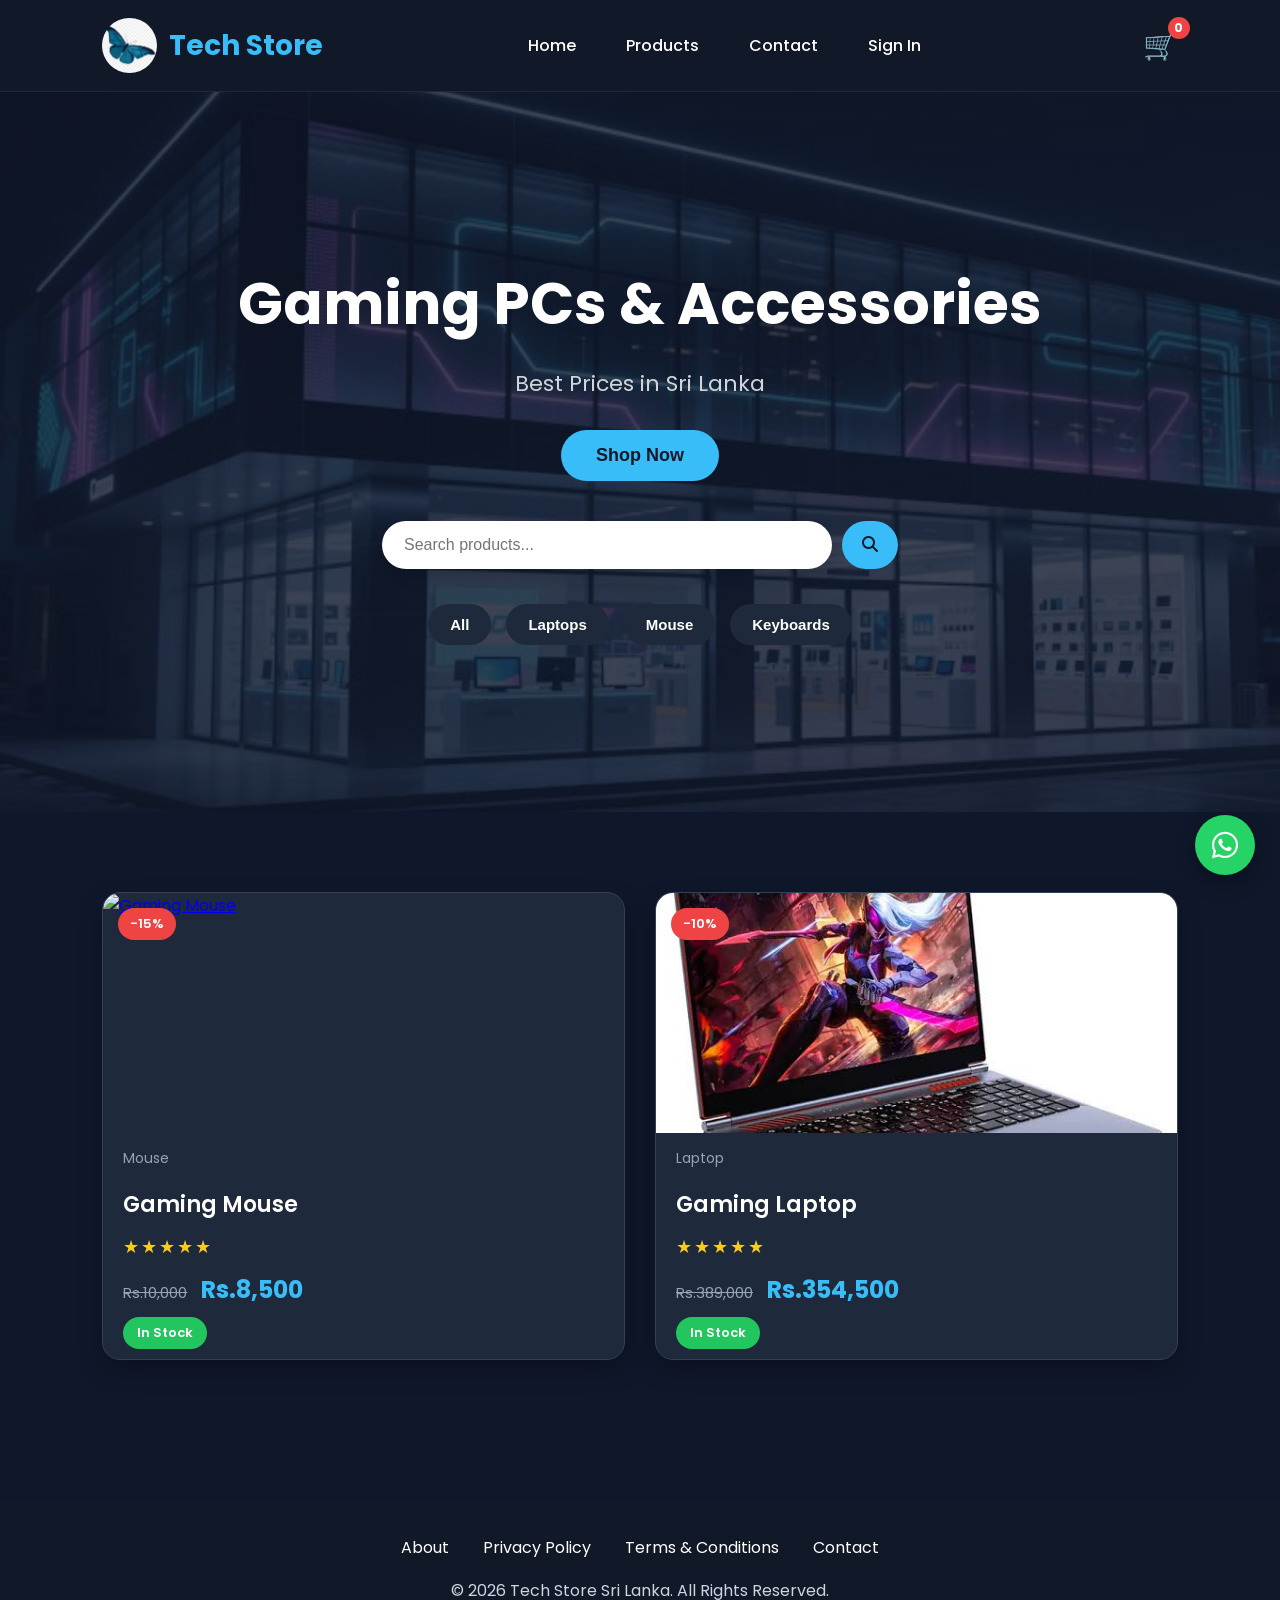
==== index.html @ a0f5fa32 "Add files via upload" ====
<!DOCTYPE html>
<html lang="en">
<head>

<meta name="theme-color" content="#0f172a">
<meta charset="UTF-8">
<meta name="viewport" content="width=device-width, initial-scale=1.0">
<title>Tech Store</title>

<link rel="stylesheet" href="style.css">

<meta
name="description"
content="Buy gaming laptops, keyboards, mice and accessories at the best prices in Sri Lanka.">

<meta
name="keywords"
content="gaming laptop sri lanka, gaming mouse, keyboard, pc accessories">

<meta
name="author"
content="Tech Store Sri Lanka">

<meta property="og:title"
      content="Tech Store Sri Lanka">

<meta property="og:description"
      content="Gaming laptops, keyboards, mice and accessories.">

<meta property="og:image"
      content="images/logo.png">

<meta property="og:url"
      content="https://yourdomain.com">

<link
rel="stylesheet"
href="https://cdnjs.cloudflare.com/ajax/libs/font-awesome/6.6.0/css/all.min.css">


<link rel="icon"
      href="images/logo.png"
      type="image/png">


</head>

<body>

<header>

<div class="logo">
    <img src="images/logo.png" alt="Tech Store Logo">
    <h2>Tech Store</h2>
</div>

<nav>

<a href="index.html">Home</a>
<a href="products.html">Products</a>
<a href="contact.html">Contact</a>
<a href="signin.html" id="signin-link">
    Sign In
</a>
 <span id="user-status"></span>

    <button id="logout-btn" style="display:none;">
        Logout
    </button>
<a href="admin.html"
   id="admin-link"
   style="display:none;">
   Admin
</a>
</nav>
<div class="cart-icon">
<a href="cart.html">🛒    <span class="cart-count">0</span> </a>
</div>

</header>
<main>
<section class="hero">

<h1>Gaming PCs & Accessories</h1>

<p>Best Prices in Sri Lanka</p>

<button onclick="location.href='products.html'">
    Shop Now
</button>

<div class="search-box">

    <input
        type="text"
        id="search"
        placeholder="Search products..."
        aria-label="Search products">

    <button>
        <i class="fa-solid fa-magnifying-glass"></i>
    </button>

</div>

<div class="filters">

    <button onclick="filterProducts('All')">
        All
    </button>

    <button onclick="filterProducts('Laptop')">
        Laptops
    </button>

    <button onclick="filterProducts('Mouse')">
        Mouse
    </button>

    <button onclick="filterProducts('Keyboard')">
        Keyboards
    </button>

</div>
</section>






<section class="products" id="product-list">



<div class="card"
     data-id="3"
     data-category="Mouse">

    <span class="discount">-15%</span>

    <a href="product-details.html?id=3">
        <img src="images/mouse.jpg"
     alt="Gaming Mouse"
     loading="lazy">
    </a>

<span class="category">
Mouse
</span>
    <h3>Gaming Mouse</h3>

    <div class="rating">
        ★★★★★
    </div>

    <p class="price">
        <del>Rs.10,000</del>
        <strong>Rs.8,500</strong>
    </p>

    <span class="stock">
        In Stock
    </span>

</div>

<div class="card"
     data-id="1"
     data-category="Laptop">

    <span class="discount">-10%</span>

    <a href="product-details.html?id=1">
        <img src="images/laptop.jpg"
     alt="Laptop"
     loading="lazy">
    </a>

<span class="category">
Laptop
</span>
    <h3>Gaming Laptop</h3>

    <div class="rating">

★★★★★

    </div>

    <p class="price">

        <del>Rs.389,000</del>

        <strong>Rs.354,500</strong>

    </p>

    <span class="stock">
        In Stock
    </span>

  
</div>


</section>

</main>


<button id="topBtn">
    ↑
</button>

<a
href="https://wa.me/94741580481"
class="whatsapp-btn"
target="_blank"
rel="noopener noreferrer">

<i class="fa-brands fa-whatsapp"></i>

</a>


<footer>

    <div class="footer-links">

        <a href="about.html">About</a>

        <a href="privacy.html">Privacy Policy</a>

        <a href="terms.html">Terms & Conditions</a>

        <a href="contact.html">Contact</a>

    </div>

    <p>&copy; 2026 Tech Store Sri Lanka. All Rights Reserved.</p>

</footer>


<script src="js/product-details.js"></script>

<script src="js/cart.js"></script>

<script src="js/filterproduct.js"></script>

<script src="js/search.js"></script>

<script src="js/auth.js"></script>


<script src="js/topbutton.js"></script>

</body>
</html>
---- style.css ----
/*=========================================
  TECH STORE
  STYLE.CSS - PART 1
=========================================*/

/* Google Font */
@import url('https://fonts.googleapis.com/css2?family=Poppins:wght@300;400;500;600;700;800&display=swap');

/* Reset */

*{
    margin:0;
    padding:0;
    box-sizing:border-box;
}

html{
    scroll-behavior:smooth;
}

body{
    font-family:'Poppins',sans-serif;
    background:#0f172a;
    color:#ffffff;
    overflow-x:hidden;
}

/* Scrollbar */

::-webkit-scrollbar{
    width:10px;
}

::-webkit-scrollbar-track{
    background:#111827;
}

::-webkit-scrollbar-thumb{
    background:#38bdf8;
    border-radius:10px;
}

::-webkit-scrollbar-thumb:hover{
    background:#0ea5e9;
}

::selection{
    background:#38bdf8;
    color:#fff;
}

/*=========================================
HEADER
=========================================*/

header{

    width:100%;

    display:flex;

    justify-content:space-between;

    align-items:center;

    padding:18px 8%;

    background:#111827;

    position:sticky;

    top:0;

    z-index:999;

    border-bottom:1px solid #1f2937;

}

/* Logo */

.logo{

    display:flex;

    align-items:center;

    gap:12px;

}

.logo img{

    width:55px;

    height:55px;

    object-fit:cover;

    border-radius:50%;

}

.logo h2{

    color:#38bdf8;

    font-size:28px;

    font-weight:700;

}

/*=========================================
Navigation
=========================================*/

nav{

    display:flex;

    align-items:center;

    gap:18px;

}

nav a{

    color:white;

    text-decoration:none;

    padding:10px 16px;

    border-radius:8px;

    transition:.3s;

    font-weight:500;

}

nav a:hover{

    background:#38bdf8;

    color:#111827;

}

#user-status{

    color:#38bdf8;

    font-weight:600;

}

#logout-btn{

    border:none;

    padding:10px 16px;

    border-radius:8px;

    background:#ef4444;

    color:white;

    cursor:pointer;

    transition:.3s;

}

#logout-btn:hover{

    background:#dc2626;

}

/*=========================================
Cart
=========================================*/

.cart-icon{

    position:relative;

}

.cart-icon a{

    color:white;

    text-decoration:none;

    font-size:28px;

    transition:.3s;

}

.cart-icon a:hover{

    color:#38bdf8;

}

.cart-count{

    position:absolute;

    top:-8px;

    right:-12px;

    width:22px;

    height:22px;

    background:#ef4444;

    color:white;

    border-radius:50%;

    display:flex;

    justify-content:center;

    align-items:center;

    font-size:12px;

    font-weight:bold;

}

/*=========================================
Hero
=========================================*/

.hero{
    height: 80vh;
    background: linear-gradient(
        rgba(15,23,42,0.8),
        rgba(15,23,42,0.8)
    ),
    url("images/hero.jpg") center/cover no-repeat;
    
    display: flex;
    flex-direction: column;
    justify-content: center;
    align-items: center;
    
    text-align: center;
    padding: 20px;
}

.hero h1{

    font-size:58px;

    margin-bottom:20px;

    font-weight:700;

}

.hero p{

    font-size:22px;

    color:#d1d5db;

    margin-bottom:30px;

}

.hero button{

    padding:15px 35px;

    border:none;

    border-radius:40px;

    background:#38bdf8;

    color:#111827;

    font-size:18px;

    font-weight:600;

    cursor:pointer;

    transition:.3s;

}

.hero button:hover{

    transform:translateY(-4px);

    background:#0ea5e9;

}

/*=========================================
Search
=========================================*/

.search-box{

    margin-top:40px;

    width:100%;

    display:flex;

    justify-content:center;

}

.search-box input{

    width:450px;

    max-width:95%;

    padding:15px 22px;

    border:none;

    outline:none;

    border-radius:40px;

    font-size:16px;

    background:white;

    color:#111827;

    box-shadow:0 5px 15px rgba(0,0,0,.2);

}

.search-box input:focus{

    border:2px solid #38bdf8;

}



.search-box button{
    margin-left:10px;
    padding:15px 20px;
    border:none;
    border-radius:40px;
    background:#38bdf8;
    color:#111827;
    cursor:pointer;
    font-size:16px;
    transition:.3s;
}

.search-box button:hover{
    background:#0ea5e9;
}
/*=========================================
Category Filters
=========================================*/

.filters{

    margin-top:35px;

    display:flex;

    justify-content:center;

    align-items:center;

    flex-wrap:wrap;

    gap:15px;

}

.filters button{

    padding:12px 22px;

    border:none;

    border-radius:30px;

    background:#1e293b;

    color:white;

    cursor:pointer;

    transition:.3s;

    font-size:15px;

}

.filters button:hover{

    background:#38bdf8;

    color:#111827;

}

/*=========================================
Buttons
=========================================*/

button{

    transition:.3s;
cursor: pointer;
}

button:hover{

    transform:translateY(-2px);

}


.buy-btn {
    background: #22c55e;
    color: white;
    padding: 15px 30px;
    border: none;
    border-radius: 10px;
    cursor: pointer;
    font-size: 18px;
}

/*=========================================
Links
=========================================*/

a{

    transition:.3s;

}

/*=========================================
Animation
=========================================*/

@keyframes fadeUp{

    from{

        opacity:0;

        transform:translateY(40px);

    }

    to{

        opacity:1;

        transform:translateY(0);

    }

}

.hero h1{

    animation:fadeUp .8s ease;

}

.hero p{

    animation:fadeUp 1s ease;

}

.hero button{

    animation:fadeUp 1.2s ease;

}

/*=========================================
Responsive
=========================================*/

@media(max-width:992px){

header{

    padding:18px 25px;

}

.hero h1{

    font-size:42px;

}

.hero p{

    font-size:18px;

}

}

@media(max-width:768px){

header{

    flex-direction:column;

    gap:15px;

}

nav{

    flex-wrap:wrap;

    justify-content:center;

}

.logo h2{

    font-size:24px;

}

.hero{

    min-height:75vh;

}

.hero h1{

    font-size:34px;

}

.hero p{

    font-size:17px;

}

.search-box input{

    width:95%;

}

.filters{

    gap:10px;

}

.filters button{

    width:140px;

}

}

@media(max-width:480px){

.hero h1{

    font-size:28px;

}

.hero p{

    font-size:15px;

}

.hero button{

    width:100%;

}

.filters button{

    width:100%;

}

}

/*=========================================
  PRODUCTS SECTION
=========================================*/

.products{
    width:100%;
    padding:80px 8%;
    display:grid;
    grid-template-columns:repeat(auto-fit,minmax(280px,1fr));
    gap:30px;
    background:#0f172a;
}

/* Section Title */

.section-title{
    text-align:center;
    margin:60px 0 30px;
}

.section-title h2{
    font-size:40px;
    color:#38bdf8;
}

.section-title p{
    color:#94a3b8;
    margin-top:10px;
}

/*=========================================
PRODUCT CARD
=========================================*/

.card{

    position:relative;

    background:#1e293b;

    border-radius:18px;

    overflow:hidden;

    transition:.35s;

    border:1px solid #334155;

    box-shadow:0 10px 25px rgba(0,0,0,.25);

}

.card:hover{

    transform:translateY(-10px);

    border-color:#38bdf8;

    box-shadow:0 20px 40px rgba(56,189,248,.25);

}

/*=========================================
Product Image
=========================================*/

.card img{

    width:100%;

    height:240px;

    object-fit:cover;

    transition:.4s;

    display:block;

}

.card:hover img{

    transform:scale(1.08);

}

/*=========================================
Product Body
=========================================*/

.card h3{

    margin:18px 20px 10px;

    color:#fff;

    font-size:22px;

    font-weight:600;

}

.card p{

    margin:0 20px;

}

/*=========================================
Discount Badge
=========================================*/

.discount{

    position:absolute;

    top:15px;

    left:15px;

    background:#ef4444;

    color:white;

    padding:6px 12px;

    border-radius:25px;

    font-size:13px;

    font-weight:600;

    z-index:10;

}

/*=========================================
Rating
=========================================*/

.rating{

    margin:12px 20px;

    color:#facc15;

    font-size:18px;

    letter-spacing:2px;

}

/*=========================================
Price
=========================================*/

.price{

    margin:12px 20px;

}

.price del{

    color:#94a3b8;

    margin-right:10px;

    font-size:15px;

}

.price strong{

    color:#38bdf8;

    font-size:24px;

}

/*=========================================
Stock
=========================================*/

.stock{

    display:inline-block;

    margin:10px 20px;

    padding:6px 14px;

    background:#22c55e;

    color:white;

    border-radius:20px;

    font-size:13px;

    font-weight:600;

}

.stock.out{

    background:#ef4444;

}

.stock.low{

    background:#f59e0b;

}

/*=========================================
View Details Button
=========================================*/

.view-btn{

    width:100%;

    padding:13px;

    border:none;

    border-radius:10px;

    background:#334155;

    color:white;

    cursor:pointer;

    font-size:15px;

    font-weight:600;

    transition:.3s;

}

.view-btn:hover{

    background:#475569;

}

/*=========================================
Add To Cart
=========================================*/

.add-cart{

    width:100%;

    padding:14px;

    border:none;

    border-radius:10px;

    background:#38bdf8;

    color:#0f172a;

    font-size:16px;

    font-weight:700;

    cursor:pointer;

    transition:.3s;

}

.add-cart:hover{

    background:#0ea5e9;

    color:white;

}

.add-cart i{

    margin-right:8px;

}

/*=========================================
Quick View Overlay
=========================================*/

.card::before{

    content:"";

    position:absolute;

    inset:0;

    background:rgba(0,0,0,.05);

    opacity:0;

    transition:.3s;

}

.card:hover::before{

    opacity:1;

}

/*=========================================
Product Category Label
=========================================*/

.category{

    display:inline-block;

    margin:15px 20px 0;

    color:#94a3b8;

    font-size:14px;

}

/*=========================================
Product Code
=========================================*/

.product-id{

    margin:0 20px 10px;

    color:#64748b;

    font-size:13px;

}

/*=========================================
Fade Animation
=========================================*/

.card{

    animation:fadeProduct .6s ease;

}

@keyframes fadeProduct{

    from{

        opacity:0;

        transform:translateY(30px);

    }

    to{

        opacity:1;

        transform:translateY(0);

    }

}

/*=========================================
Responsive
=========================================*/

@media(max-width:992px){

.products{

grid-template-columns:repeat(2,1fr);

}

}

@media(max-width:768px){

.products{

grid-template-columns:1fr;

padding:50px 20px;

}

.card img{

height:220px;

}

.section-title{

font-size:32px;

}

}

@media(max-width:480px){

.card h3{

font-size:20px;

}

.price strong{

font-size:22px;

}

.add-cart{

font-size:15px;

}

}

/*=========================================
  SHOPPING CART
=========================================*/

.cart-container{
    width:90%;
    max-width:1200px;
    margin:50px auto;
}

.cart-title{
    text-align:center;
    margin-bottom:40px;
    font-size:38px;
    color:#38bdf8;
}

.cart-item{
    display:flex;
    align-items:center;
    gap:20px;
    background:#1e293b;
    border-radius:15px;
    padding:20px;
    margin-bottom:25px;
}

.cart-item img{
    width:120px;
    height:120px;
    object-fit:cover;
    border-radius:12px;
}

.cart-info{
    flex:1;
}

.cart-info h3{
    margin-bottom:10px;
}

.cart-info p{
    color:#38bdf8;
    font-size:18px;
}

.quantity{
    display:flex;
    align-items:center;
    gap:10px;
    margin-top:12px;
}

.quantity button{
    width:35px;
    height:35px;
    border:none;
    background:#38bdf8;
    color:#111827;
    border-radius:8px;
    cursor:pointer;
    font-weight:bold;
}

.quantity input{
    width:55px;
    text-align:center;
    background:#0f172a;
    color:#fff;
    border:1px solid #334155;
    border-radius:8px;
    padding:6px;
}

.remove-btn{
    background:#ef4444;
    color:#fff;
    border:none;
    padding:10px 18px;
    border-radius:8px;
    cursor:pointer;
}

.remove-btn:hover{
    background:#dc2626;
}

.cart-summary{
    background:#1e293b;
    padding:25px;
    border-radius:15px;
    margin-top:30px;
}

.summary-row{
    display:flex;
    justify-content:space-between;
    margin:15px 0;
}

.total-row{
    border-top:1px solid #334155;
    padding-top:15px;
    font-size:22px;
    font-weight:bold;
}

.checkout-btn,
.continue-btn,
.clear-btn{
    display:inline-block;
    margin-top:20px;
    padding:14px 25px;
    border:none;
    border-radius:10px;
    text-decoration:none;
    cursor:pointer;
    font-weight:600;
}

.checkout-btn{
    background:#38bdf8;
    color:#111827;
}

.continue-btn{
    background:#22c55e;
    color:#fff;
}

.clear-btn{
    background:#ef4444;
    color:#fff;
}

/*=========================================
CHECKOUT
=========================================*/

.checkout-container{
    width:90%;
    max-width:800px;
    margin:60px auto;
    background:#1e293b;
    padding:35px;
    border-radius:18px;
}

.checkout-container h2{
    margin-bottom:25px;
    color:#38bdf8;
}

.checkout-container input,
.checkout-container textarea,
.checkout-container select{
    width:100%;
    padding:14px;
    margin-bottom:18px;
    border:none;
    border-radius:10px;
    background:#0f172a;
    color:#fff;
}

.checkout-container textarea{
    resize:vertical;
    min-height:120px;
}

.checkout-container button{
    width:100%;
    padding:15px;
    border:none;
    border-radius:10px;
    background:#38bdf8;
    color:#111827;
    font-size:17px;
    cursor:pointer;
}

/*=========================================
LOGIN / REGISTER
=========================================*/

.form-container{
    width:90%;
    max-width:450px;
    margin:80px auto;
    background:#1e293b;
    padding:35px;
    border-radius:18px;
}

.form-container h2{
    text-align:center;
    margin-bottom:25px;
    color:#38bdf8;
}

.form-container input{
    width:100%;
    padding:14px;
    margin-bottom:18px;
    border:none;
    border-radius:10px;
    background:#0f172a;
    color:#fff;
}

.form-container button{
    width:100%;
    padding:14px;
    background:#38bdf8;
    color:#111827;
    border:none;
    border-radius:10px;
    font-size:16px;
    font-weight:600;
    cursor:pointer;
}

.form-container p{
    text-align:center;
    margin-top:20px;
}

.form-container a{
    color:#38bdf8;
}

/*=========================================
CONTACT PAGE
=========================================*/

.contact-container{
    width:90%;
    max-width:900px;
    margin:70px auto;
}

.contact-container h2{
    text-align:center;
    margin-bottom:35px;
    color:#38bdf8;
}

.contact-container form{
    background:#1e293b;
    padding:35px;
    border-radius:18px;
}

.contact-container input,
.contact-container textarea{
    width:100%;
    padding:15px;
    margin-bottom:18px;
    border:none;
    border-radius:10px;
    background:#0f172a;
    color:#fff;
}

.contact-container textarea{
    min-height:150px;
}

.contact-container button{
    width:100%;
    padding:15px;
    background:#38bdf8;
    color:#111827;
    border:none;
    border-radius:10px;
    cursor:pointer;
}

/*=========================================
FOOTER
=========================================*/

footer{
    background:#111827;
    text-align:center;
    padding:35px;
    margin-top:60px;
}

.footer-links{
    margin-bottom:18px;
}

.footer-links a{
    color:#fff;
    text-decoration:none;
    margin:0 15px;
}

.footer-links a:hover{
    color:#38bdf8;
}

footer p{
    color:#cbd5e1;
}

/*=========================================
WHATSAPP BUTTON
=========================================*/

.whatsapp-btn{
    position:fixed;
    right:25px;
    bottom:25px;
    width:60px;
    height:60px;
    border-radius:50%;
    background:#25D366;
    display:flex;
    justify-content:center;
    align-items:center;
    color:#fff;
    font-size:30px;
    text-decoration:none;
    box-shadow:0 8px 20px rgba(0,0,0,.3);
    z-index:999;
    transition:.3s;
}

.whatsapp-btn:hover{
    transform:scale(1.1);
}

/*=========================================
LOADER
=========================================*/

.loader{
    width:60px;
    height:60px;
    border:6px solid #334155;
    border-top:6px solid #38bdf8;
    border-radius:50%;
    animation:spin 1s linear infinite;
    margin:100px auto;
}

@keyframes spin{
    100%{
        transform:rotate(360deg);
    }
}

/*=========================================
UTILITY CLASSES
=========================================*/

.text-center{
    text-align:center;
}

.mt-20{
    margin-top:20px;
}

.mt-40{
    margin-top:40px;
}

.mb-20{
    margin-bottom:20px;
}

.mb-40{
    margin-bottom:40px;
}

.hidden{
    display:none;
}

.flex{
    display:flex;
}

.space-between{
    justify-content:space-between;
}

.align-center{
    align-items:center;
}

/*=========================================
MOBILE RESPONSIVE
=========================================*/

@media(max-width:992px){

.cart-item{
    flex-direction:column;
    text-align:center;
}

.quantity{
    justify-content:center;
}

}

@media(max-width:768px){

.cart-container,
.checkout-container,
.contact-container,
.form-container{
    width:95%;
}

.summary-row{
    font-size:15px;
}

.checkout-btn,
.continue-btn,
.clear-btn{
    width:100%;
    margin-bottom:15px;
}

.footer-links{
    display:flex;
    flex-direction:column;
    gap:12px;
}

.whatsapp-btn{
    width:55px;
    height:55px;
    font-size:26px;
}

}

@media(max-width:480px){

.cart-item img{
    width:100px;
    height:100px;
}

.cart-title{
    font-size:30px;
}

.checkout-container,
.form-container,
.contact-container{
    padding:25px;
}

}

/*====================================
PRODUCT DETAILS PAGE
====================================*/


.product-details-container{

width:90%;

max-width:1100px;

margin:60px auto;

}



.product-details{

display:grid;

grid-template-columns:1fr 1fr;

gap:40px;

background:#1e293b;

padding:40px;

border-radius:20px;

}



.product-details img{

width:100%;

border-radius:15px;

}



.product-info h1{

font-size:35px;

margin-bottom:15px;

}



.product-info .category{

color:#94a3b8;

}



.product-info .price strong{

font-size:30px;

}



.product-description{

color:#cbd5e1;

line-height:1.8;

margin:20px 0;

}



.quantity-box{

display:flex;

gap:15px;

align-items:center;

margin:20px 0;

}



.quantity-box input{

width:60px;

padding:10px;

text-align:center;

}



.buy-btn{

background:#22c55e;

color:white;

padding:15px 30px;

border:none;

border-radius:10px;

cursor:pointer;

font-size:18px;

}



@media(max-width:768px){


.product-details{

grid-template-columns:1fr;

}


}

#topBtn{
    position:fixed;
    bottom:100px;
    right:25px;
    width:55px;
    height:55px;
    border:none;
    border-radius:50%;
    background:#38bdf8;
    color:#111827;
    font-size:22px;
    cursor:pointer;
    display:none;
    z-index:999;
    box-shadow:0 5px 15px rgba(0,0,0,.3);
}

#topBtn:hover{
    background:#0ea5e9;
    color:white;
}
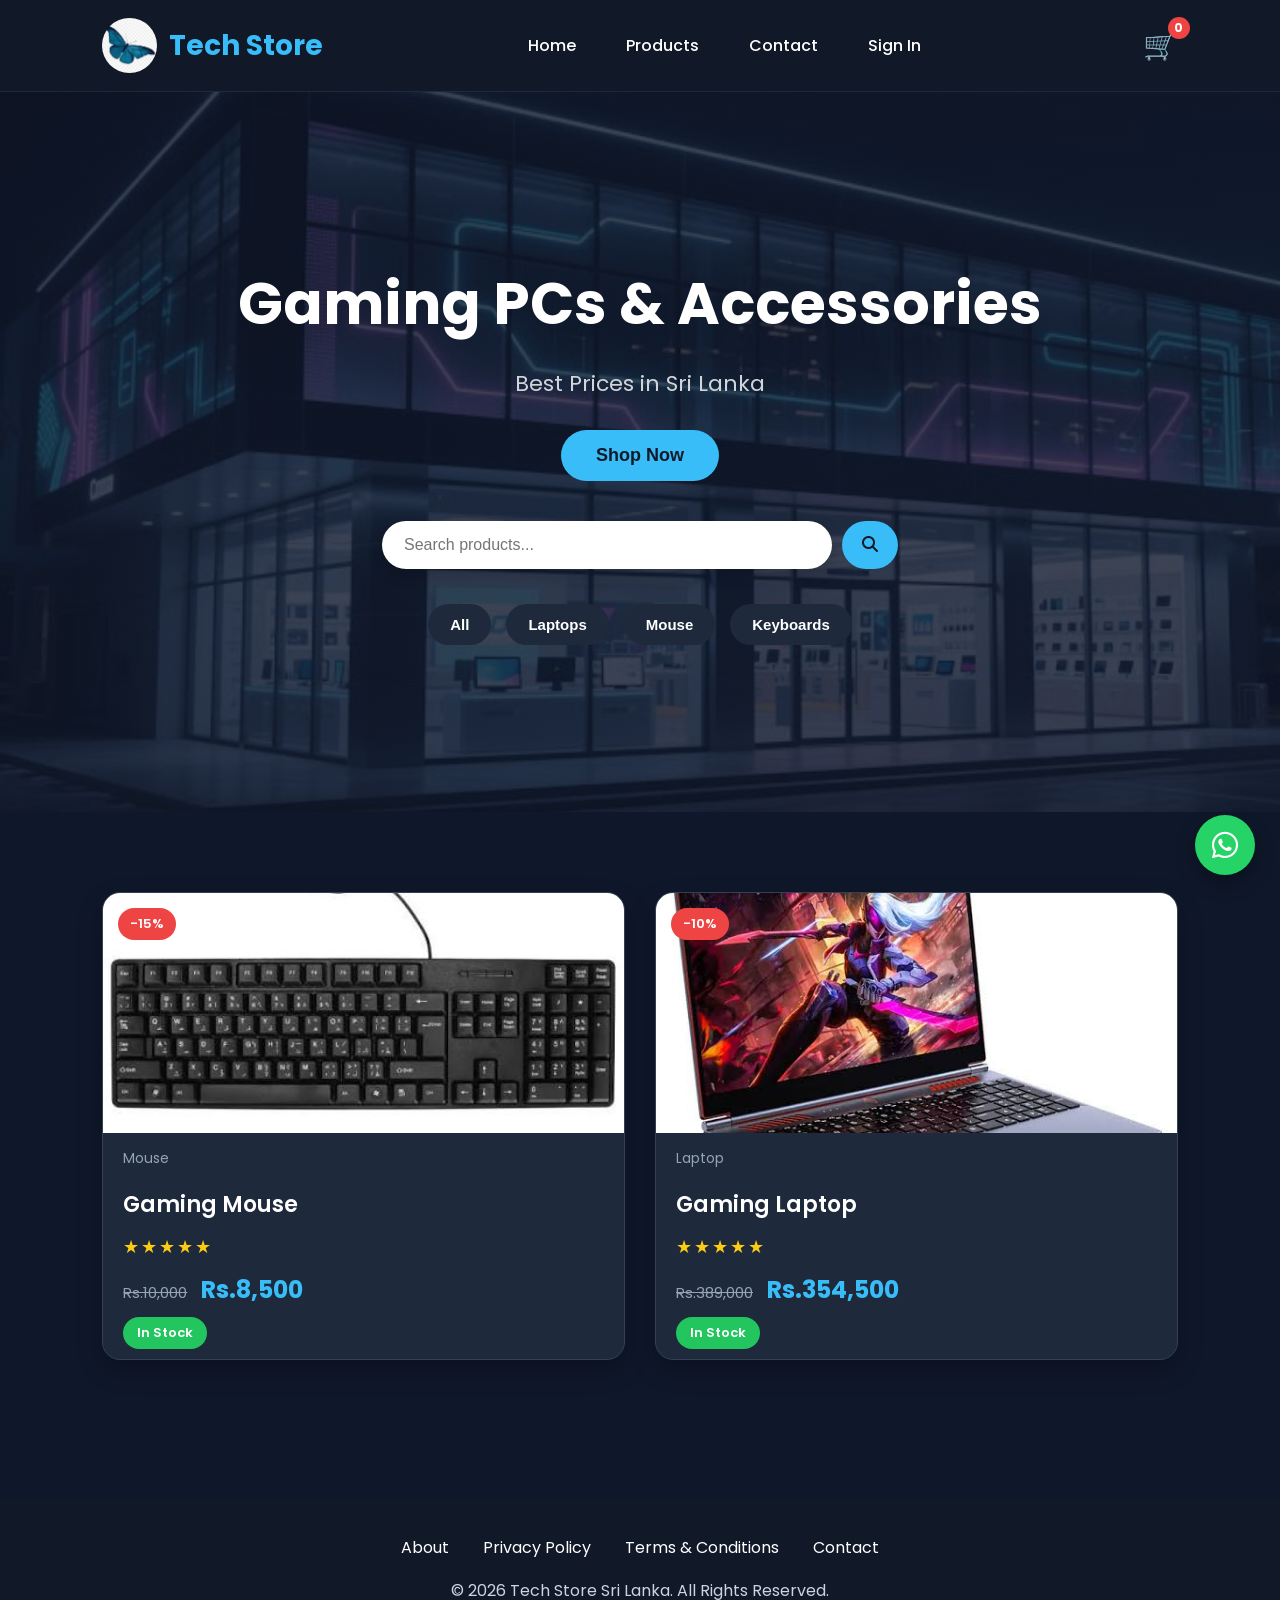
==== commit 510f2e19: "Update index.html" ====
--- a/index.html
+++ b/index.html
@@ -140,7 +140,7 @@
     <span class="discount">-15%</span>
 
     <a href="product-details.html?id=3">
-        <img src="images/mouse.jpg"
+        <img src="images/keyboard.jpg"
      alt="Gaming Mouse"
      loading="lazy">
     </a>
@@ -257,4 +257,4 @@
 <script src="js/topbutton.js"></script>
 
 </body>
-</html>+</html>
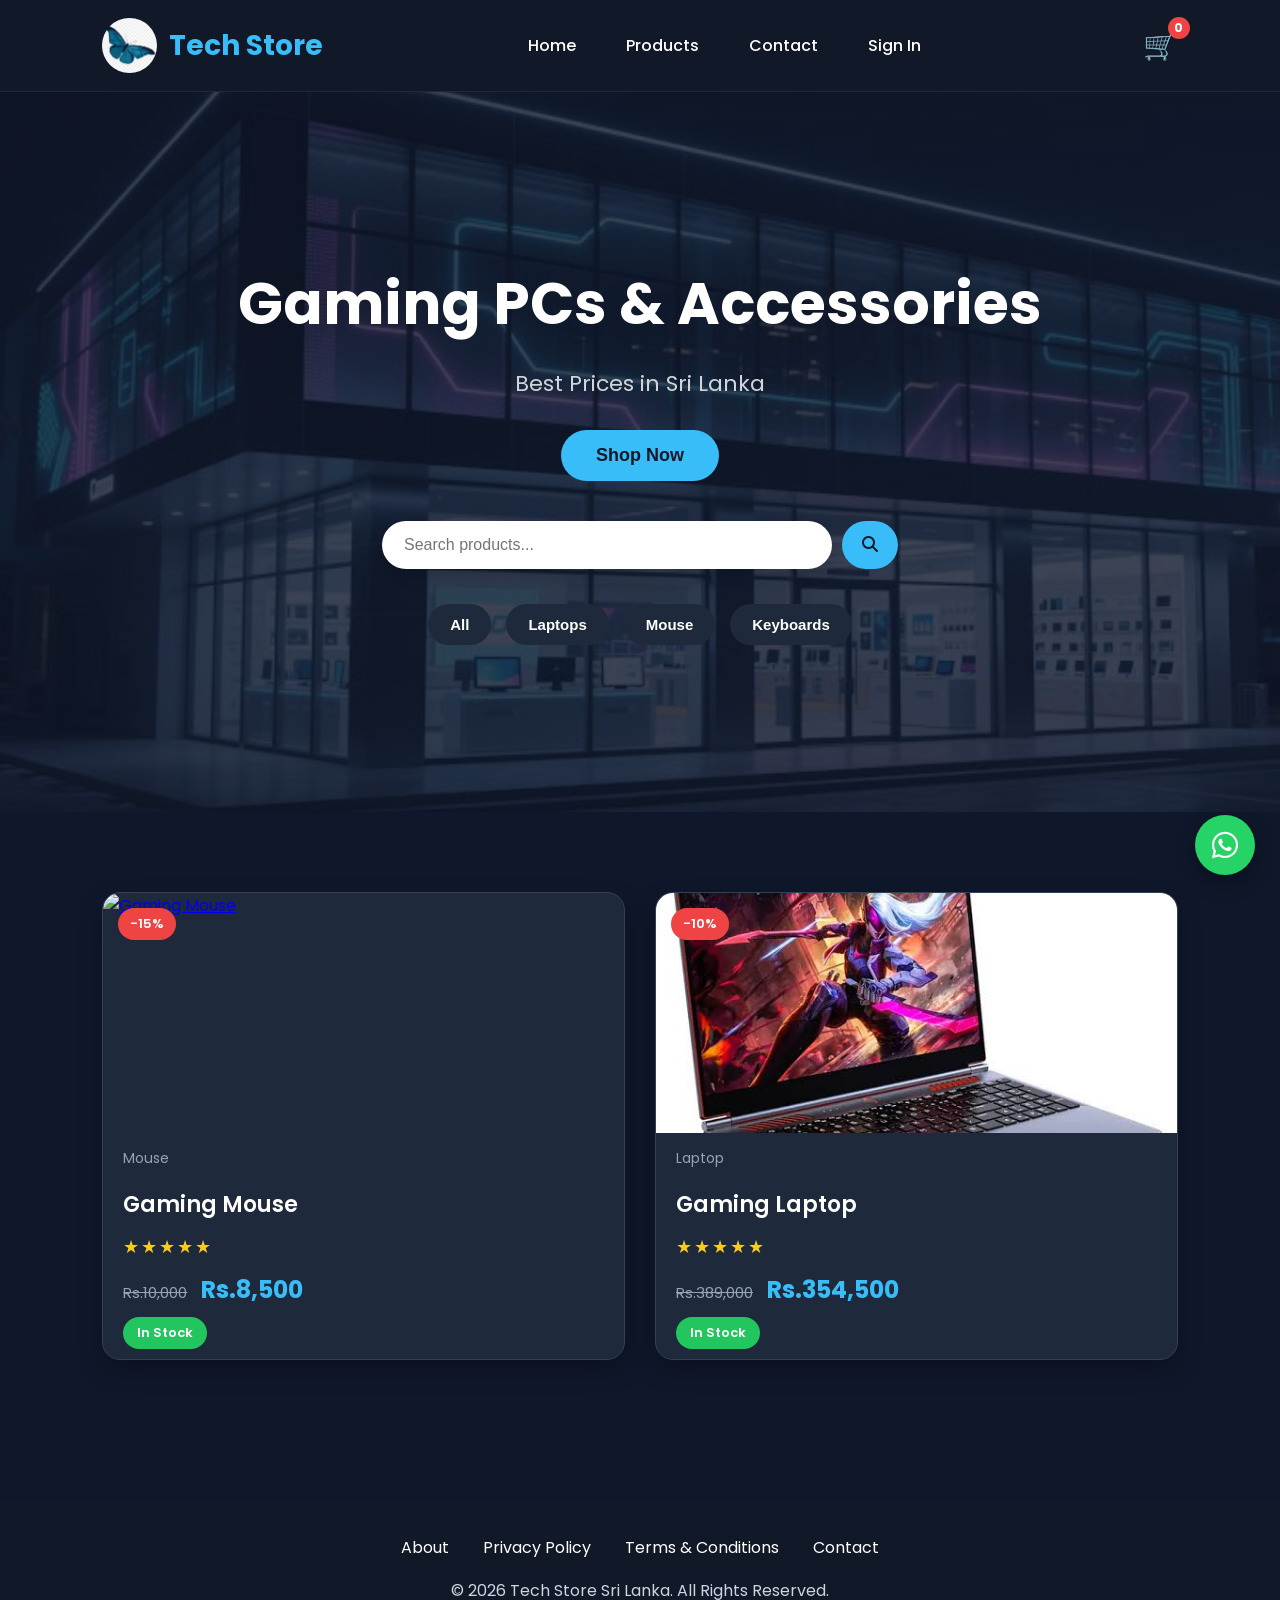
==== commit 12810369: "Update index.html" ====
--- a/index.html
+++ b/index.html
@@ -140,7 +140,7 @@
     <span class="discount">-15%</span>
 
     <a href="product-details.html?id=3">
-        <img src="images/keyboard.jpg"
+        <img src="images/mouse.jpg"
      alt="Gaming Mouse"
      loading="lazy">
     </a>
